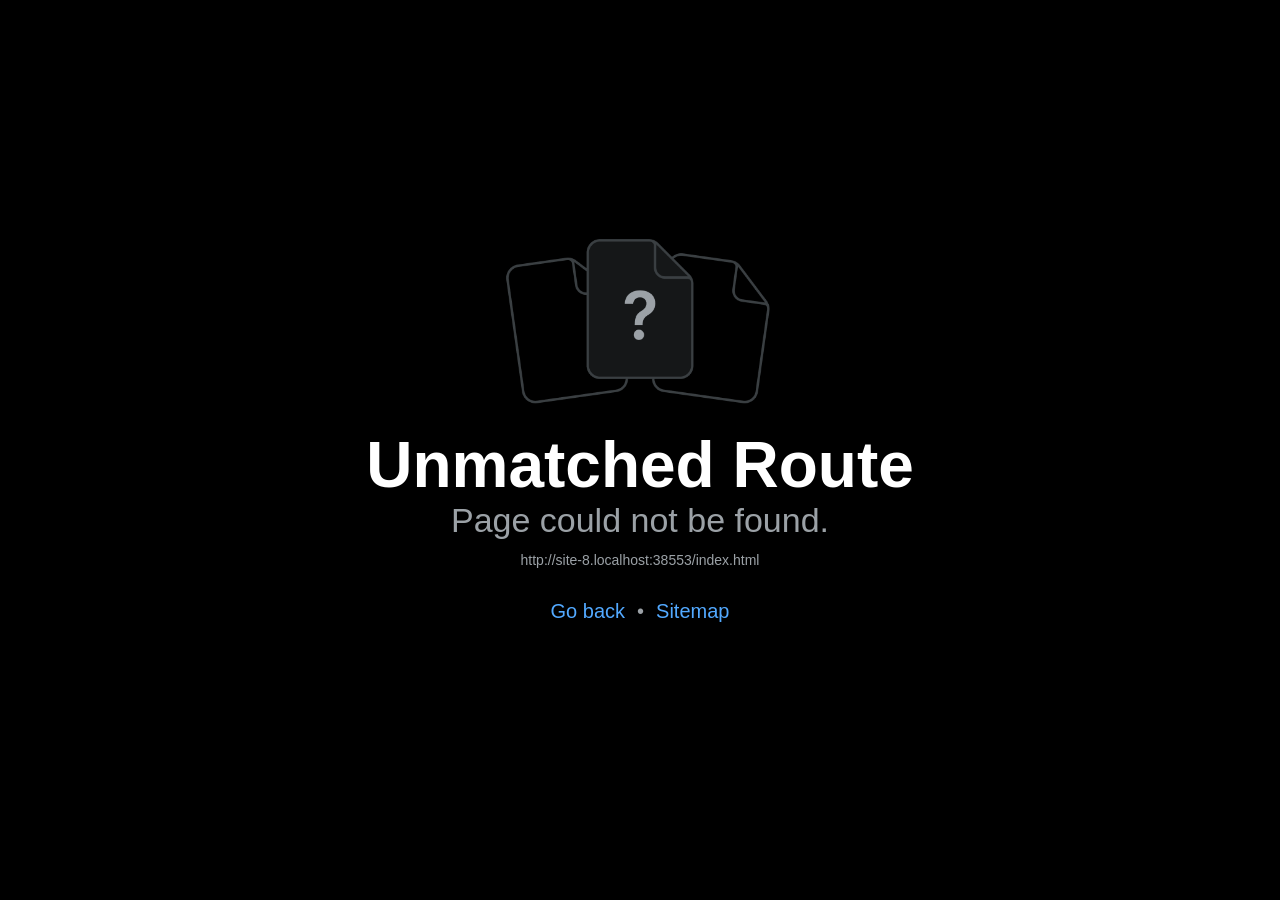
==== app/index.html @ 60081a25 ""Aplikacja Polonia Razem! w przeglądarce (/app) — wersja 1.3.0"" ====
<!DOCTYPE html>
<html lang="pl">
  <head>
    <meta charset="utf-8" />
    <meta httpEquiv="X-UA-Compatible" content="IE=edge" />
    <meta name="viewport" content="width=device-width, initial-scale=1, shrink-to-fit=no, viewport-fit=cover" />
    <title>Polonia Razem!</title>
    <!-- The `react-native-web` recommended style reset: https://necolas.github.io/react-native-web/docs/setup/#root-element -->
    <style id="expo-reset">
      /* These styles make the body full-height */
      html,
      body {
        height: 100%;
      }
      /* These styles disable body scrolling if you are using <ScrollView> */
      body {
        overflow: hidden;
      }
      /* These styles make the root element full-height */
      #root {
        display: flex;
        height: 100%;
        flex: 1;
      }
    </style>
  <meta name="theme-color" content="#121216">
<meta name="description" content="Aplikacja FC Polonia Bruksela — zawodnicy, sztab i kibice.">
<link rel="icon" href="/app/favicon.ico"/>    <link rel="manifest" href="/app/manifest.webmanifest" />
    <link rel="apple-touch-icon" href="/app/pwa/apple-touch-icon.png" />
    <meta name="apple-mobile-web-app-capable" content="yes" />
    <meta name="mobile-web-app-capable" content="yes" />
    <meta name="apple-mobile-web-app-status-bar-style" content="black-translucent" />
    <meta name="apple-mobile-web-app-title" content="Polonia Razem!" />
    <meta name="application-name" content="Polonia Razem!" />
    <meta name="format-detection" content="telephone=no" />
    <style id="pt-pwa">html,body{background-color:#121216;}</style>
  </head>

  <body>
    <!-- Use static rendering with Expo Router to support running without JavaScript. -->
    <noscript>
      You need to enable JavaScript to run this app.
    </noscript>
    <!-- The root element for your Expo app. -->
    <div id="root"></div>
  <script src="/app/_expo/static/js/web/entry-211a2e06b4290b3f71cb3f5b9e3ad372.js" defer></script>
</body>
</html>
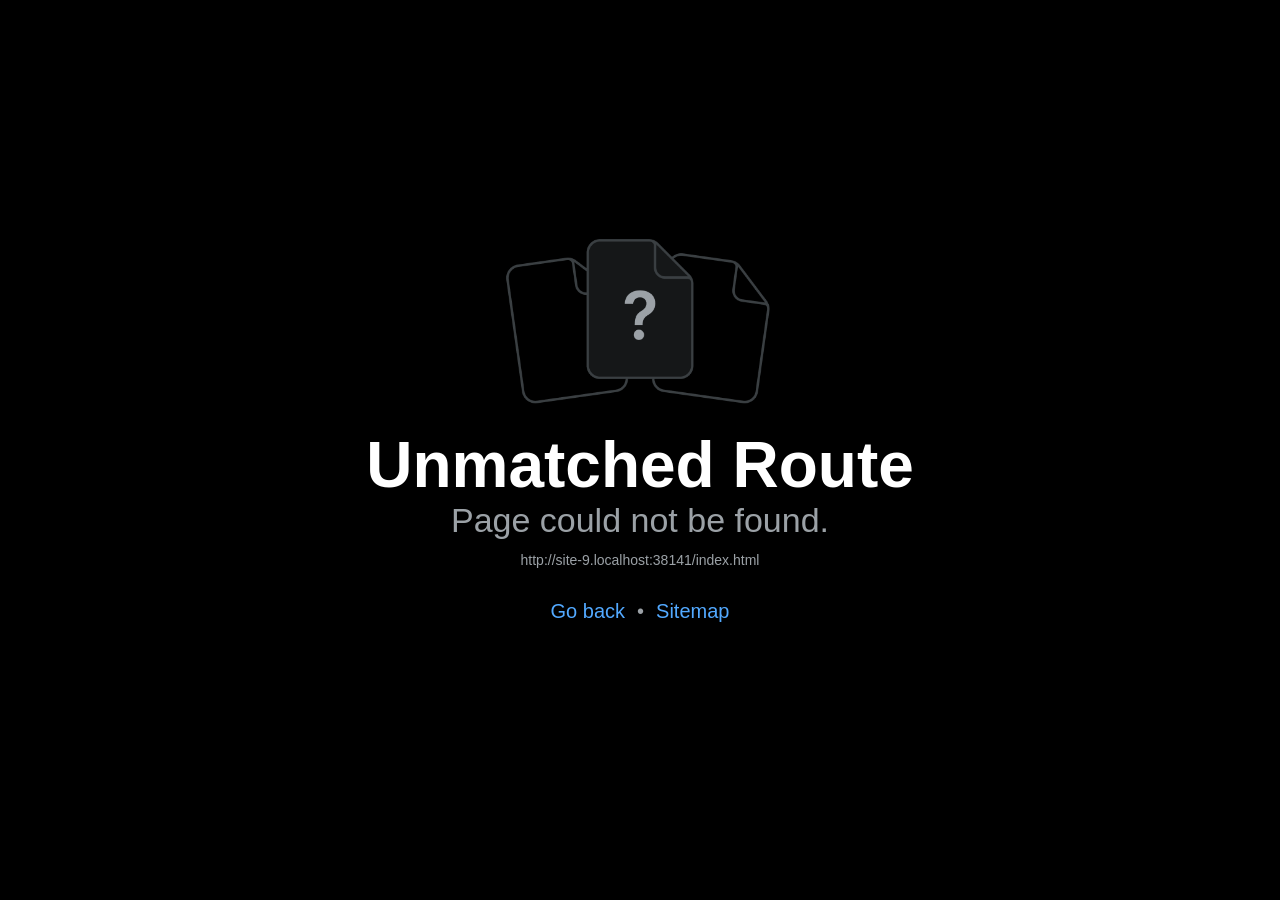
==== commit e3aa511c: ""Aplikacja Polonia Razem! w przeglądarce (/app) — wersja 1.3.0"" ====
--- a/app/index.html
+++ b/app/index.html
@@ -43,6 +43,6 @@
     </noscript>
     <!-- The root element for your Expo app. -->
     <div id="root"></div>
-  <script src="/app/_expo/static/js/web/entry-211a2e06b4290b3f71cb3f5b9e3ad372.js" defer></script>
+  <script src="/app/_expo/static/js/web/entry-950af45c709446dfc8d765325e843c61.js" defer></script>
 </body>
 </html>
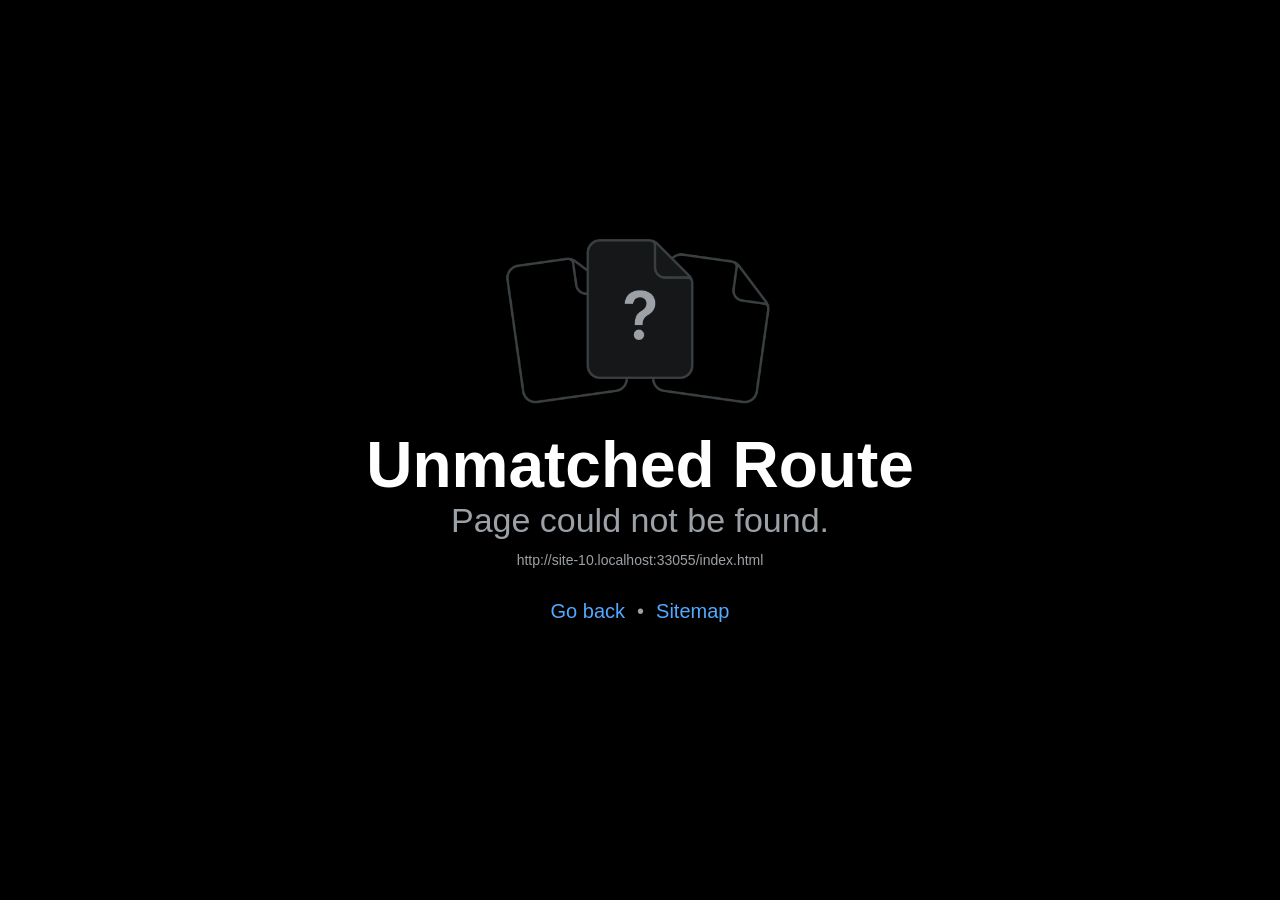
==== commit 1470261a: ""Aplikacja Polonia Razem! w przeglądarce (/app) — wersja 1.3.0"" ====
--- a/app/index.html
+++ b/app/index.html
@@ -43,6 +43,6 @@
     </noscript>
     <!-- The root element for your Expo app. -->
     <div id="root"></div>
-  <script src="/app/_expo/static/js/web/entry-950af45c709446dfc8d765325e843c61.js" defer></script>
+  <script src="/app/_expo/static/js/web/entry-9641b131cf39d6d4b9aeee2968507a04.js" defer></script>
 </body>
 </html>
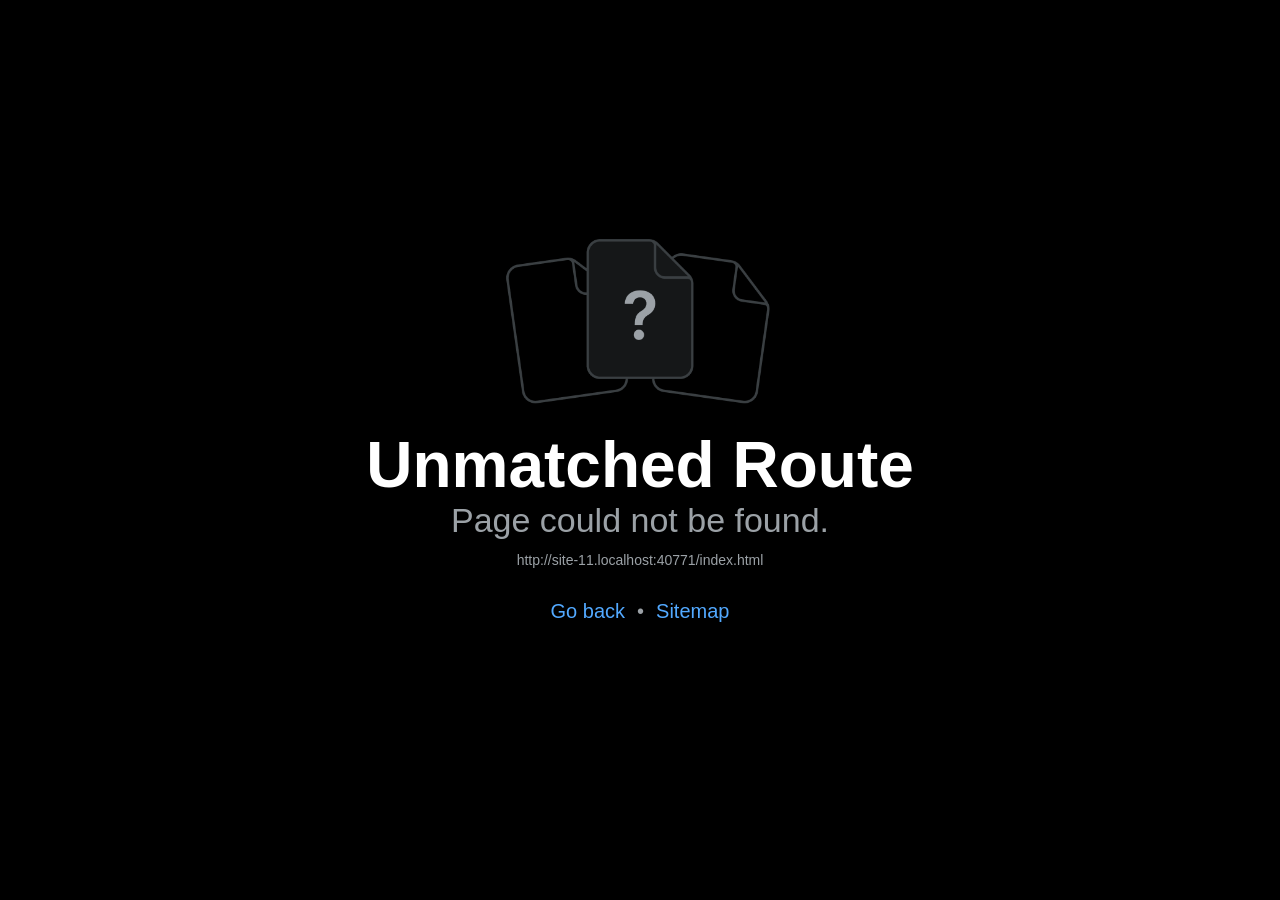
==== commit 56a85193: ""Aplikacja Polonia Razem! w przeglądarce (/app) — wersja 1.3.0"" ====
--- a/app/index.html
+++ b/app/index.html
@@ -43,6 +43,6 @@
     </noscript>
     <!-- The root element for your Expo app. -->
     <div id="root"></div>
-  <script src="/app/_expo/static/js/web/entry-9641b131cf39d6d4b9aeee2968507a04.js" defer></script>
+  <script src="/app/_expo/static/js/web/entry-1b1a2bc9b7b71bb0b923e3b77e07a63f.js" defer></script>
 </body>
 </html>
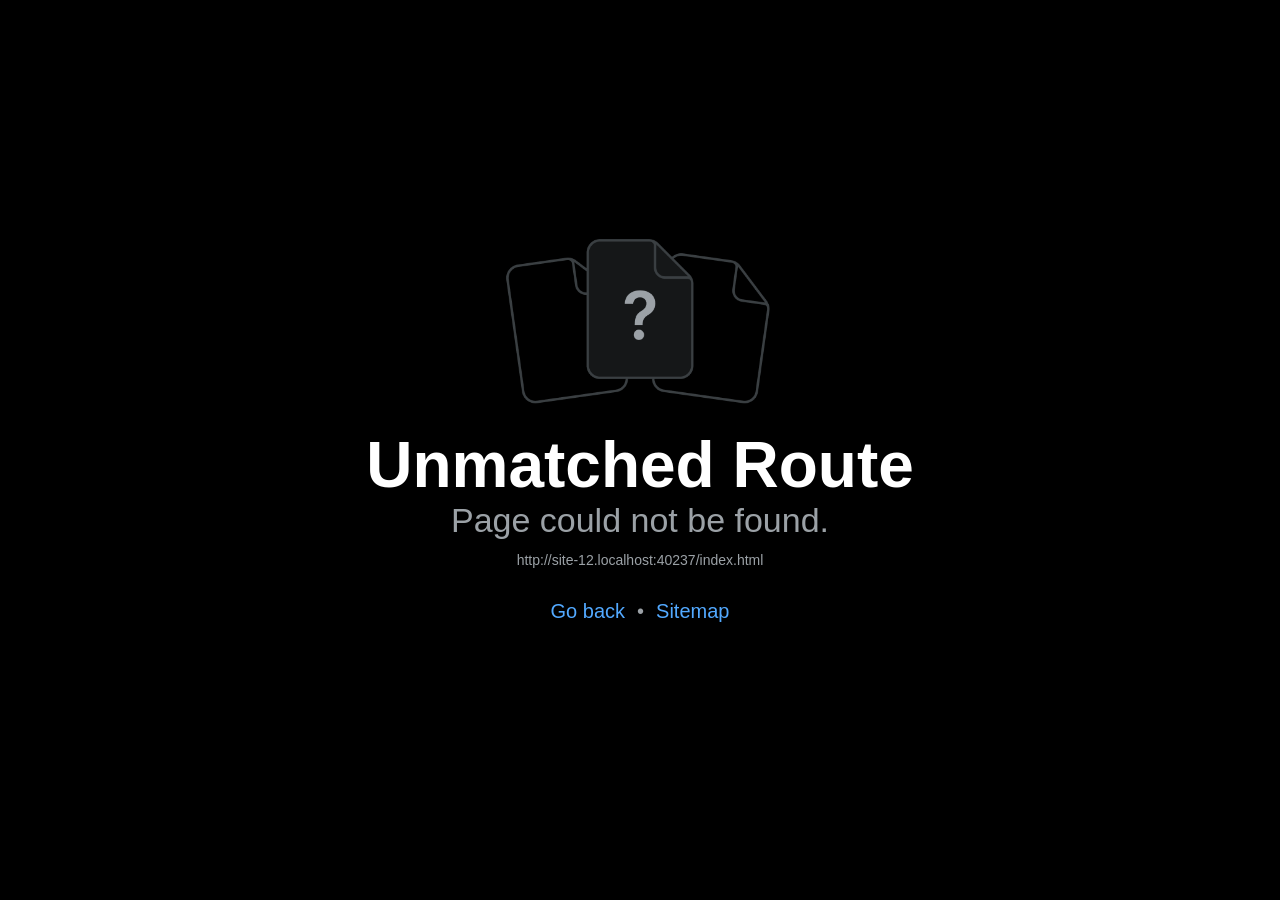
==== commit a2c428d8: ""Aplikacja Polonia Razem! w przeglądarce (/app) — wersja 1.3.0"" ====
--- a/app/index.html
+++ b/app/index.html
@@ -43,6 +43,6 @@
     </noscript>
     <!-- The root element for your Expo app. -->
     <div id="root"></div>
-  <script src="/app/_expo/static/js/web/entry-1b1a2bc9b7b71bb0b923e3b77e07a63f.js" defer></script>
+  <script src="/app/_expo/static/js/web/entry-207b9166d57ed913d2f880a77e256860.js" defer></script>
 </body>
 </html>
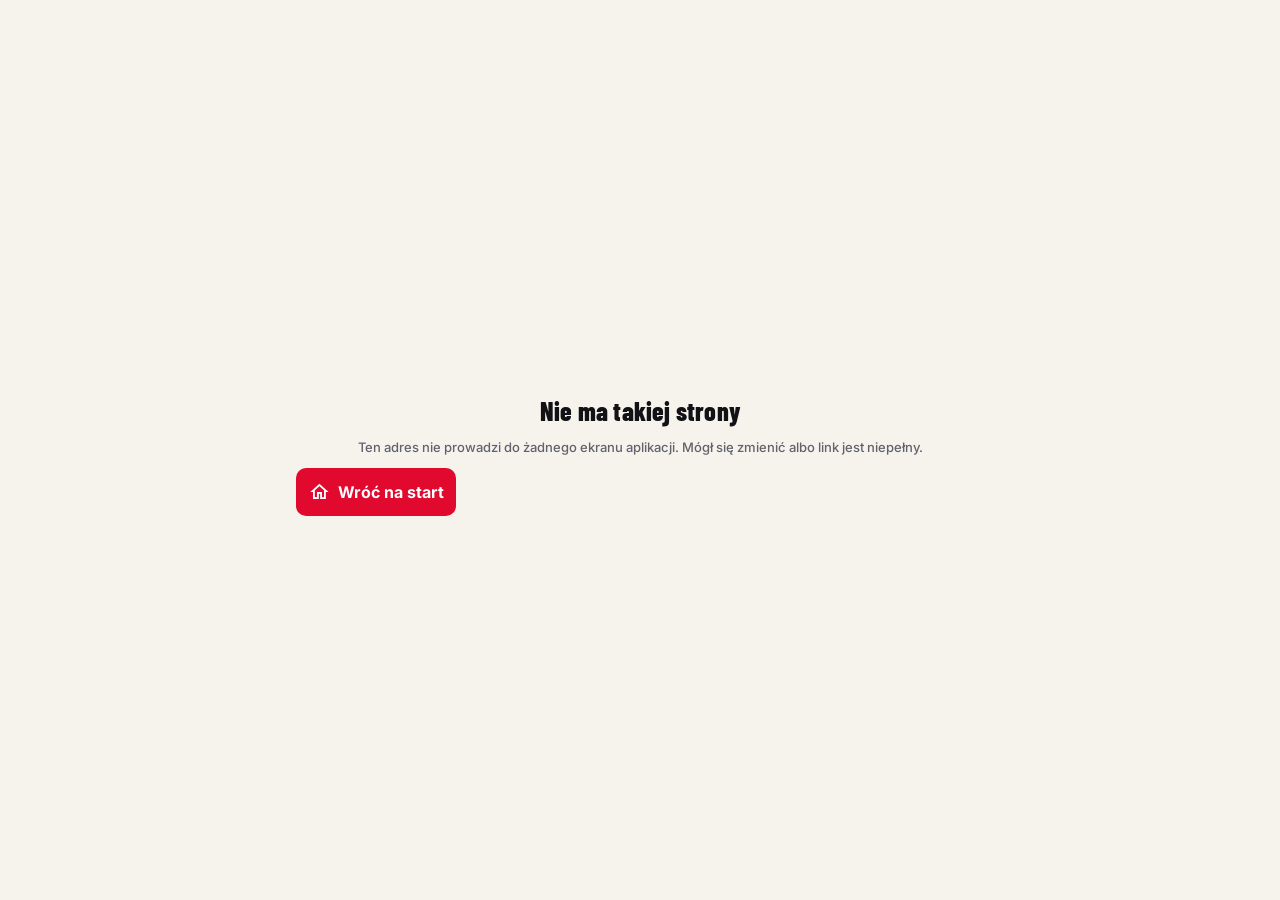
==== commit 1f0fc4e1: ""Aplikacja Polonia Razem! w przeglądarce (/app) — wersja 1.3.0"" ====
--- a/app/index.html
+++ b/app/index.html
@@ -43,6 +43,6 @@
     </noscript>
     <!-- The root element for your Expo app. -->
     <div id="root"></div>
-  <script src="/app/_expo/static/js/web/entry-207b9166d57ed913d2f880a77e256860.js" defer></script>
+  <script src="/app/_expo/static/js/web/entry-bc38a7927b1c250d5e1fb92343b60c45.js" defer></script>
 </body>
 </html>
